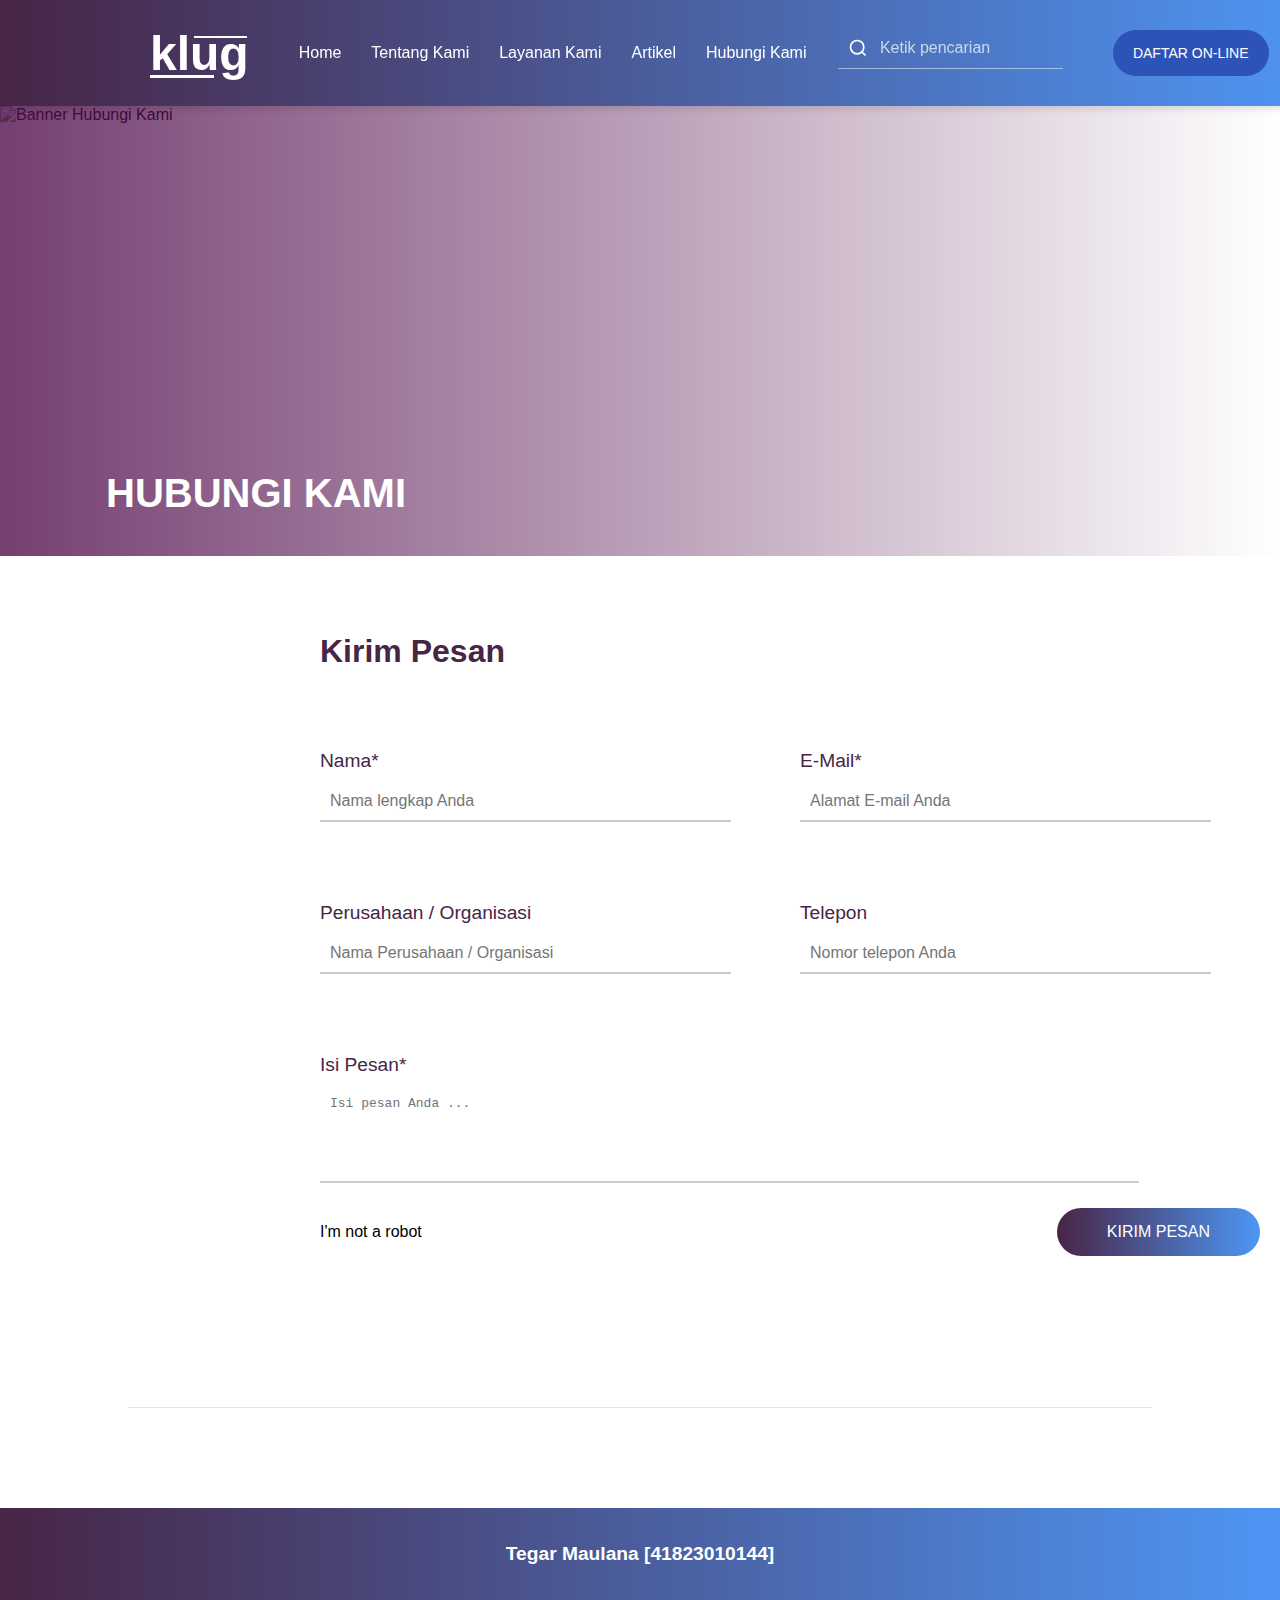
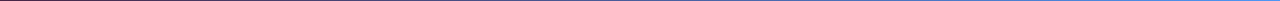
==== hubungi.html @ 0ce497f2 "Add files via upload" ====
<!DOCTYPE html>
<html lang="id">
<head>
    <meta charset="UTF-8">
    <meta name="viewport" content="width=device-width, initial-scale=1.0">
    <title>Hubungi Kami</title>
    <link rel="stylesheet" href="styles.css"> <!-- CSS utama -->
    <link rel="stylesheet" href="hubungi.css"> <!-- CSS khusus halaman Hubungi Kami -->
</head>
<body>
    <!-- Header -->
    <header class="header">
        <div class="logo">Klug</div>
        <nav>
            <ul>
                <li><a href="index.html">Home</a></li>
                <li><a href="tentang.html">Tentang Kami</a></li>
                <li><a href="layanan.html">Layanan Kami</a></li>
                <li><a href="artikel.html">Artikel</a></li>
                <li><a href="hubungi.html" class="active">Hubungi Kami</a></li>
            </ul>
        </nav>
        <div class="daftar">
            <div class="search-container">
                <svg xmlns="http://www.w3.org/2000/svg" class="search-icon" fill="none" viewBox="0 0 24 24" stroke="currentColor" stroke-width="2">
                    <circle cx="11" cy="11" r="8" />
                    <line x1="21" y1="21" x2="16.65" y2="16.65" />
                </svg>
                <input type="text" placeholder="Ketik pencarian">
            </div>
            <button>DAFTAR ON-LINE</button>
        </div>
    </header>

    <!-- Banner -->
    <section class="banner">
        <img src="pic_hubungikami/pichubungikami.jpeg" alt="Banner Hubungi Kami">
        <div class="overlay"></div>
        <h1 class="banner-title">HUBUNGI KAMI</h1>
    </section>

    <!-- Form Kirim Pesan -->
    <main>
        <section class="contact-form">
            <h2>Kirim Pesan</h2>
            <form action="#" method="post">
                <div class="form-group">
                    <div class="form-item">
                        <label for="name">Nama*</label>
                        <input type="text" id="name" name="name" placeholder="Nama lengkap Anda" required>
                    </div>
                    <div class="form-item">
                        <label for="email">E-Mail*</label>
                        <input type="email" id="email" name="email" placeholder="Alamat E-mail Anda" required>
                    </div>
                </div>

                <div class="form-group">
                    <div class="form-item">
                        <label for="company">Perusahaan / Organisasi</label>
                        <input type="text" id="company" name="company" placeholder="Nama Perusahaan / Organisasi">
                    </div>
                    <div class="form-item">
                        <label for="phone">Telepon</label>
                        <input type="tel" id="phone" name="phone" placeholder="Nomor telepon Anda">
                    </div>
                </div>

                <label for="message">Isi Pesan*</label>
                <textarea id="message" name="message" placeholder="Isi pesan Anda ..." rows="5" required></textarea>

                <div class="form-footer">
                    <div class="recaptcha">
                        <p>I'm not a robot</p>
                    </div>
                    <button type="submit" class="submit-btn">KIRIM PESAN</button>
                </div>
            </form>
        </section>
    </main>

<!-- Garis Pemisah -->
<hr class="divider">

    <!-- Banner Paling Bawah -->
    <section class="footer-banner">
        <div class="footer-banner-content">
            <h2>Tegar Maulana [41823010144]</h2>
        </div>
    </section>
</body>
</html>
---- styles.css ----
/* Reset dasar untuk body dan html */
body, html {
    margin: 0;
    padding: 0;
    font-family: Arial, sans-serif;
}

/* Header dengan gradasi */
header {
    position: sticky;  /* Membuat header tetap mengikuti saat di-scroll */
    top: 0; /* Menempel di bagian atas */
    width: 100%; /* Memastikan lebar header mencakup seluruh layar */
    z-index: 1000; /* Menjaga header tetap di atas konten lain */
    background-color: #fff; /* Pastikan ada warna latar belakang untuk menghindari elemen transparan */
    box-shadow: 0 4px 6px rgba(0, 0, 0, 0.1); /* Menambahkan bayangan pada header untuk efek depth */
    background: linear-gradient(to right, #472545, #4e96f5); /* Gradasi dari ungu ke biru tua */
    color: white;
    display: flex;
    justify-content: space-between;
    align-items: center;
    padding: 20px 20px;
}

/* Memperbesar tulisan "Klug" */
.header .logo {
    font-size: 3em;  /* Ukuran font yang lebih besar */
    font-weight: bold;  /* Menebalkan teks */
    color: #ffffff; /* Warna teks */
    margin-left: 130px; /* Menggeser teks 20px ke kanan */
}
/* Logo dengan efek garis */
.logo {
    position: relative; /* Dibutuhkan untuk posisi elemen pseudo */
    font-size: 3em; /* Ukuran font besar */
    font-weight: bold; /* Teks tebal */
    color: white; /* Warna teks */
    text-transform: lowercase; /* Huruf kecil */
    text-align: center; /* Rata tengah */
}

/* Garis di atas dan bawah huruf menggunakan pseudo-elemen */
.logo::before{
    content: ""; /* Membuat elemen kosong untuk garis */
    position: absolute;
    width: 53%; /* Panjang garis sama dengan teks */
    height: 2.3px; /* Ketebalan garis */
    background-color: white; /* Warna garis */
    left: 45%;
}
.logo::after {
    content: ""; /* Membuat elemen kosong untuk garis */
    position: absolute;
    width: 65%; /* Panjang garis sama dengan teks */
    height: 2.3px; /* Ketebalan garis */
    background-color: white; /* Warna garis */
    left: 0;
}

.logo::before {
    top: 10px; /* Jarak garis atas dari teks */
}

.logo::after {
    bottom: 3px; /* Jarak garis bawah dari teks */
}

/* Memberikan jarak antara logo dan menu navigasi */
nav {
    margin-left: 50px; /* Tambahkan jarak antara "Klug" dan menu */
}

/* Menata daftar menu */
nav ul {
    list-style: none; /* Menghilangkan bullet points */
    padding: 0;
    display: flex; /* Mengatur elemen menu dalam satu baris */
    gap: 30px; /* Memberikan jarak antar menu */
}

/* Menata setiap item menu */
nav ul li a {
    color: white; /* Warna teks */
    text-decoration: none; /* Hilangkan garis bawah */
    font-size: 16px; /* Ukuran font menu */
}


/* Kontainer utama untuk input dan tombol */
.daftar {
    display: flex; /* Atur elemen secara horizontal */
    align-items: center; /* Meratakan elemen secara vertikal */
    gap: 50px; /* Jarak antara pencarian dan tombol */
    margin: 10px auto; /* Posisi tengah horizontal */
    max-width: 600px; /* Lebar maksimum kontainer */
}

/* Kontainer utama untuk search bar */
.search-bar {
    display: flex;
    justify-content: center; /* Untuk memposisikan elemen di tengah */
    align-items: center; /* Meratakan secara vertikal */
    background: linear-gradient(90deg, rgba(0, 150, 255, 0.8), rgba(0, 80, 255, 0.6)); /* Gradasi biru */
    padding: 15px; /* Jarak luar untuk kontainer */
    border-radius: 25px; /* Membuat sudut oval */
    width: 350px; /* Lebar kotak pencarian */
    margin: auto; /* Memposisikan elemen di tengah halaman */
    box-shadow: 0 4px 6px rgba(0, 0, 0, 0.2); /* Bayangan untuk efek 3D */
}

/* Kontainer input dan ikon */
.search-container {
    display: flex;
    align-items: center; /* Meratakan ikon dan input secara vertikal */
    border-bottom: 1px solid rgba(255, 255, 255, 0.5); /* Garis bawah */
    padding-bottom: 10px; /* Jarak dari teks ke garis bawah */
    width: 100%; /* Memastikan mengambil seluruh lebar */
}

/* Ikon pencarian */
.search-icon {
    width: 20px; /* Ukuran ikon */
    height: 20px; /* Ukuran ikon */
    color: rgba(255, 255, 255, 0.8); /* Warna ikon putih transparan */
    margin-right: 10px; /* Jarak antara ikon dan input */
    flex-shrink: 0; /* Pastikan ikon tidak mengecil */
}

/* Input pencarian */
.search-container input {
    border: none; /* Hilangkan border default */
    background: transparent; /* Latar belakang transparan */
    outline: none; /* Hilangkan outline saat fokus */
    font-size: 14px; /* Ukuran teks */
    color: white; /* Warna teks */
    flex: 1; /* Input mengambil ruang yang tersedia */
}

/* Placeholder untuk input */
.search-container input::placeholder {
    color: rgba(255, 255, 255, 0.7); /* Warna placeholder putih dengan transparansi */
    font-size: 16px; /* Ukuran placeholder sama seperti teks */
}


/* Ikon pencarian */
.search-container .search-icon {
    font-size: 18px; /* Ukuran ikon */
    color: white; /* Warna ikon */
    margin-left: 10px; /* Jarak antara ikon dan input */
}

/* Tombol Daftar Online */
.daftar button {
    padding: 15px 20px; /* Jarak dalam tombol */
    background-color: #2e53b8; /* Warna latar belakang tombol */
    border: none; /* Hilangkan border */
    color: white; /* Warna teks */
    cursor: pointer;
    border-radius: 25px; /* Membuat tombol berbentuk oval */
    font-size: 14px; /* Ukuran teks */
    font-weight: normal; /* Teks tebal */
    white-space: nowrap; /* Pastikan teks dalam tombol tidak terpotong */
    flex-shrink: 0; /* Mencegah tombol mengecil jika ruang terbatas */
    transition: background-color 0.3s ease;
}

/* Efek hover untuk tombol */
.daftar button:hover {
    background-color: #17277e; /* Warna tombol saat hover */
}


/* Banner */
.banner {
    position: sticky;
    top: 0;
    width: 100%;
    height: 770px; /* Membuat banner lebih tinggi */
    overflow: hidden;
    z-index: 100; /* Memastikan banner tetap di atas konten lain */
}

/* Menjaga gambar agar memenuhi area */
.banner img {
    width: 100%;
    height: 100%;
    object-fit: cover; /* Menjamin gambar memenuhi area tanpa distorsi */
}

.banner-text {
    display: flex; /* Atur sebagai flexbox */
    justify-content: space-between; /* Memisahkan elemen ke kiri dan kanan */
    align-items: center; /* Rata tengah secara vertikal */
    position: absolute;
    bottom: 100px; /* Jarak dari bawah */
    left: 150px; /* Jarak dari kiri */
    color: white;
    background: linear-gradient(90deg, rgba(36, 0, 58, 0.8), rgba(31, 121, 255, 0.8));
    padding: 40px 50px;
    border-radius: 0px;
    box-shadow: 0 4px 6px rgba(0, 0, 0, 0.3);
    max-width: 800px; /* Sesuaikan lebar */
}

.banner-text h1 {
    font-size: 1.5em;
    font-weight: normal;
    margin: 0;
    flex: 1; /* Biarkan teks mengambil lebih banyak ruang */
}

.banner-text button {
    padding: 15px 35px;
    background: transparent;
    border: 2px solid white;
    color: white;
    cursor: pointer;
    border-radius: 25px;
    font-size: 16px;
    font-weight: normal;
    transition: background-color 0.3s ease, color 0.3s ease, border-color 0.3s ease;
    flex: 0 0 auto; /* Pastikan tombol tidak melar */
    margin-left: 60px; /* Tambahkan margin kiri untuk menggeser tombol ke kanan */
}

.banner-text button:hover {
    background: linear-gradient(90deg, rgba(255, 255, 255, 0.8), rgba(255, 255, 255, 0.5));
    color: #ffffff;
    border-color: rgba(255, 255, 255, 0.8);
}

/* Footer dengan gradasi */
footer {
    background: linear-gradient(to right, #472545, #4e96f5); /* Gradasi dari ungu ke biru tua */
    color: white;
    text-align: center;
    padding: 10px 0;
}

/* Section Tentang Kami */
.about {
    padding: 50px 20px; /* Jarak di dalam section */
    text-align: center; /* Rata tengah */
    background-color: #ffffff; /* Warna latar belakang terang */
    color: #333; /* Warna teks */
}

.about h2 {
    font-size: 1.65em; /* Ukuran judul lebih besar */
    margin-bottom: 40px; /* Jarak bawah judul */
    font-weight: normal; /* Menebalkan judul */
    color: #5d4c4c; /* Warna ungu gelap */
}

.about p {
    font-size: 1.2em; /* Ukuran teks paragraf */
    line-height: 1.6; /* Spasi antar baris */
    max-width: 800px; /* Batas lebar paragraf */
    margin: 0 auto; /* Pusatkan paragraf */
    color: #6d6d6d; /* Warna teks abu-abu gelap */
}

/* Garis Pemisah */
.divider {
    border: 0; /* Menghapus border default */
    border-top: 1px solid #e3e3e3; /* Menambahkan garis tipis berwarna ungu gelap */
    margin: 30px auto; /* Memberikan jarak atas dan bawah */
    width: 80%; /* Mengatur lebar garis agar tidak terlalu lebar */
}

/* Section Layanan Kami */
.services {
    padding: 50px 200px;
    background-color: #ffffff; /* Warna latar belakang putih */
    text-align: center;
}

.services h2 {
    font-size: 1.65em; /* Ukuran judul lebih besar */
    margin-bottom: 70px; /* Jarak bawah judul */
    font-weight: normal; /* Menghilangkan efek bold */
    color: #5d4c4c; /* Warna ungu gelap */
}

.service-container {
    display: grid;
    grid-template-columns: repeat(auto-fit, minmax(300px, 1fr)); /* Layout grid responsif */
    gap: 20px; /* Jarak antar item */
}

.service-item {
    position: relative;
    overflow: hidden;
    border-radius: 10px;
    box-shadow: 0 4px 6px rgba(0, 0, 0, 0.1); /* Bayangan lembut */
    transition: transform 0.3s ease;
}

.service-item:hover {
    transform: scale(1.05); /* Efek zoom pada gambar saat hover */
}

.service-item img {
    width: 100%;
    height: 100%;
    object-fit: cover; /* Agar gambar memenuhi area tanpa distorsi */
    transition: transform 0.3s ease; /* Animasi saat hover */
}

.service-item::before {
    content: ''; /* Menambahkan overlay */
    position: absolute;
    top: 0;
    left: 0;
    bottom: 0;
    width: 40%; /* Lebar bayangan ungu di sisi kiri */
    background: linear-gradient(to right, rgb(70, 29, 112), transparent); /* Bayangan ungu */
    z-index: 1;
}

.service-item p {
    position: absolute;
    bottom: 0;
    width: 100%;
    background: linear-gradient(to top, rgba(0, 0, 0, 0.7), rgba(0, 0, 0, 0));
    color: white;
    padding: 10px;
    margin: 0;
    text-align: center;
    font-size: 1.2em;
    font-weight: bold;
}

/* Section Mitra Kami */
.partners {
    padding: 50px 100px; /* Jarak di dalam section */
    background-color: #ffffff; /* Latar belakang abu-abu terang */
    text-align: center;
    margin: 0 200px; /* Menambahkan margin di kiri dan kanan untuk memberi ruang */
}

.partners h2 {
    font-size: 1.65em;
    font-weight: normal;
    margin-bottom: 70px;
    color: #6a5656; /* Warna hitam */
}

.partners-container {
    display: grid;
    grid-template-columns: repeat(4, 1fr); /* Empat kolom */
    gap: 20px; /* Jarak antar gambar */
    justify-items: center; /* Agar gambar terpusat */
}

.partner-item img {
    max-width: 100%;
    height: auto;
    border-radius: 10px;
    box-shadow: 0 4px 10px rgba(0, 0, 0, 0.1); /* Bayangan lembut */
    transition: transform 0.3s ease;
}

.partner-item img:hover {
    transform: scale(1.05); /* Efek zoom pada gambar mitra saat hover */
}


/* Call to Action */
.cta {
    background: linear-gradient(to right, #472545, #4e96f5); /* Gradasi dari ungu ke biru */
    padding: 5px 40px;
    color: white;
    margin-top: 120px;
    margin-bottom: 50px; /* Memberikan jarak antara CTA dan footer */
    border-radius: 10px;
    display: flex; /* Menggunakan flexbox untuk mengatur posisi elemen */
    align-items: center; /* Menyelaraskan elemen secara vertikal */
    justify-content: space-between; /* Menyebarkan elemen dengan tombol di kanan */
    text-align: left; /* Menyelaraskan teks ke kiri */
}

.cta p {
    font-size: 1.5em; /* Ukuran font untuk judul */
    margin-bottom: 10px; /* Memberikan jarak antar teks */
    font-weight: normal;
}

.cta p:nth-of-type(2) {
    font-size: 1em; /* Ukuran font yang lebih kecil untuk teks kedua */
    margin-bottom: 20px; /* Memberikan jarak di bawah teks */
}

/* Menata tombol */
.cta button {
    padding: 15px 50px;
    background-color: transparent; /* Latar belakang transparan */
    color: transparent; /* Membuat teks transparan agar gradasi terlihat */
    font-size: 1em;
    font-weight: normal;
    border: 2px solid transparent; /* Membuat border transparan untuk tombol */
    cursor: pointer;
    border-radius: 25px; /* Membuat tombol berbentuk oval */
    background-image: linear-gradient(to right, #ffffff, #ffffff); /* Gradasi dari ungu ke biru pada teks */
    background-clip: text; /* Menerapkan gradasi ke teks */
    cursor: pointer;
    border: 2px solid #ffffff; /* Menambahkan border dengan warna putih */
    display: inline-flex;
    align-items: center;
    justify-content: center;
}

.cta button:hover {
    background-color: #ffffff;
    color: rgb(204, 204, 204);
}

.cta button::after {
    content: ' ▼';
    font-size: 12px;
    margin-left: 25px;
}

/* Section Artikel Terbaru */
.articles {
    padding: 50px 20px; /* Jarak di dalam section */
    background-color: #ffffff; /* Latar belakang putih */
    text-align: center;
}

.articles h2 {
    font-size: 1.65em; /* Ukuran judul lebih besar */
    margin-bottom: 80px; /* Jarak bawah judul */
    font-weight: normal;
    color: #633e3e; /* Warna ungu gelap */
}

.articles-container {
    display: grid;
    grid-template-columns: repeat(2, 1fr); /* Dua kolom */
    gap: 20px; /* Jarak antar gambar */
    justify-items: center; /* Agar gambar terpusat */
}

.article-item {
    position: relative;
    text-align: center;
}

.article-item img {
    width: 100%;
    height: 300px; /* Tetapkan tinggi gambar tetap */
    object-fit: cover; /* Agar gambar memenuhi area tanpa distorsi */
    border-radius: 10px; /* Sudut melengkung pada gambar */
    transition: transform 0.3s ease;
}

.article-item:hover img {
    transform: scale(1.05); /* Efek zoom pada gambar saat hover */
}

.article-item p {
    margin-top: 10px; /* Memberikan jarak antara gambar dan teks */
    font-size: 1.2em;
    color: #000000; /* Warna teks ungu gelap */
    font-weight: normal;
    text-align: center;
}

/* Tombol Artikel Lainnya */
.view-more-container {
    margin-top: 10px; /* Memberikan jarak antara artikel dan tombol */
    text-align: center; /* Menyelaraskan tombol di tengah */
}

.view-more-btn {
    padding: 14px 42px;
    background-color: transparent; /* Latar belakang transparan */
    color: transparent; /* Membuat teks transparan agar gradasi terlihat */
    font-size: 1em;
    font-weight: normal;
    border: 2px solid transparent; /* Membuat border transparan untuk tombol */
    border-radius: 25px; /* Membuat tombol berbentuk oval */
    background-image: linear-gradient(to right, #472545, #4e96f5); /* Gradasi dari ungu ke biru pada teks */
    background-clip: text; /* Menerapkan gradasi ke teks */
    cursor: pointer;
    border: 2px solid #4e96f5; /* Menambahkan border dengan warna biru */
}

/* Garis Pemisah */
.divider {
    border: 0; /* Menghapus border default */
    border-top: 1px solid #e3e3e3; /* Menambahkan garis tipis berwarna ungu gelap */
    margin: 30px auto; /* Memberikan jarak atas dan bawah */
    width: 80%; /* Mengatur lebar garis agar tidak terlalu lebar */
}

/* Section Hubungi Kami */
.contact {
    padding: 50px 20px; /* Jarak di dalam section */
    background-color: #ffffff; /* Latar belakang putih */
    text-align: center;
}

.contact h2 {
    font-size: 2em;
    margin-bottom: 30px;
    font-weight: normal;
    color: #472545; /* Warna ungu gelap */
}

.contact p {
    font-size: 1.2em;
    color: #472545;
    margin: 10px 0;
}

.contact-buttons {
    margin-top: 50px;
}

/* Tombol Kirim Pesan */
.contact-btn {
    padding: 12px 45px;
    background-color: transparent; /* Latar belakang transparan */
    color: transparent; /* Membuat teks transparan agar gradasi terlihat */
    font-size: 1.2em;
    font-weight: normal;
    border: 2px solid transparent; /* Membuat border transparan untuk tombol */
    border-radius: 25px; /* Membuat tombol berbentuk oval */
    background-image: linear-gradient(to right, #472545, #4e96f5); /* Gradasi dari ungu ke biru pada teks */
    background-clip: text; /* Menerapkan gradasi ke teks */
    cursor: pointer;
    border: 2px solid #4e96f5; /* Menambahkan border dengan warna biru */
}

/* Tombol Lokasi Kami */
#lokasi-kami {
    padding: 12px 50px;
    background: linear-gradient(to right, #83417e, #4e96f5); /* Gradasi dari ungu ke biru */
    color: white; /* Warna teks putih */
    font-size: 1.1em;
    font-weight: normal;
    border: 2px solid transparent; /* Border transparan untuk tombol */
    border-radius: 25px; /* Membuat tombol berbentuk oval */
    cursor: pointer;
}

/* Banner Paling Bawah */
.footer-banner {
    background: linear-gradient(to right, #472545, #4e96f5); /* Gradasi dari ungu ke biru */
    padding: 20px 0; /* Jarak atas dan bawah pada banner */
    text-align: center;
}

.footer-banner h2 {
    font-size: 1.2em;
    color: white; /* Warna teks putih */
    font-weight: bold;
}

/* Scrollbar Transparan */
body::-webkit-scrollbar {
    width: 8px; /* Lebar scrollbar vertikal */
    height: 8px; /* Tinggi scrollbar horizontal */
}

body::-webkit-scrollbar-thumb {
    background-color: rgba(142, 122, 122, 0.4); /* Warna transparan untuk thumb (bagian yang digerakkan) */
    border-radius: 10px; /* Membuat sudut membulat */
}

body::-webkit-scrollbar-thumb:hover {
    background-color: rgba(22, 22, 22, 0.7); /* Warna lebih terang saat hover */
}

body::-webkit-scrollbar-track {
    background-color: transparent; /* Latar belakang scrollbar */
}
---- hubungi.css ----
/* Reset dasar */
body, html {
    margin: 0;
    padding: 0;
    font-family: Arial, sans-serif;
}

/* Banner */
.banner {
    position: relative;
    width: 100%;
    height: 450px;
    overflow: hidden;
}

.banner img {
    width: 100%;
    height: 100%;
    object-fit: cover;
}

.banner .overlay {
    position: absolute;
    top: 0;
    left: 0;
    width: 100%;
    height: 100%;
    background: linear-gradient(to right, rgba(83, 15, 77, 0.8), rgba(0, 0, 0, 0));
    z-index: 1;
}

.banner-title {
    position: absolute;
    top: 80%;
    left: 20%;
    transform: translate(-50%, -50%);
    color: white;
    font-size: 2.5em;
    text-transform: uppercase;
    text-align: center;
    z-index: 2;
}

/* Form Kirim Pesan */
.contact-form {
    padding: 50px 20px;
    text-align: left;
    margin-left: 300px;
    background-color: #ffffff;
}

.contact-form h2 {
    font-size: 2em;
    margin-bottom: 80px;
    color: #472545;
}

.contact-form form {
    max-width: 1000px;
    margin: 10 auto;
    text-align: left;
}

.contact-form .form-group {
    display: flex;
    gap: 20px;
    margin-bottom: 80px;
}

.contact-form .form-item {
    flex: 1;
}

.contact-form label {
    display: block;
    font-size: 1.2em;
    color: #472545;
    margin-bottom: 5px;
}

.contact-form input,
.contact-form textarea {
    width: 85%;
    padding: 10px;
    margin-top: 5px;
    border: none; /* Hilangkan border */
    border-bottom: 2px solid #ccc; /* Hanya garis bawah */
    border-radius: 0; /* Hilangkan radius */
    font-size: 1em;
    background: transparent;
}

.contact-form input:focus,
.contact-form textarea:focus {
    outline: none;
    border-bottom: 2px solid #472545; /* Ubah warna garis bawah saat fokus */
}

.contact-form textarea {
    resize: none; /* Nonaktifkan resize */
}

.contact-form .form-footer {
    display: flex;
    justify-content: space-between;
    align-items: center;
    margin-top: 20px;
}

/* Tombol Kirim Pesan */
.contact-form .submit-btn {
    padding: 15px 50px;
    background: linear-gradient(to right, #472545, #4e96f5);
    color: white;
    border: none;
    border-radius: 25px; /* Membuat tombol oval */
    cursor: pointer;
    font-size: 1em;
    text-transform: uppercase;
}

.contact-form .submit-btn:hover {
    background: linear-gradient(to right, #4e96f5, #472545);
}

/* Garis Pemisah */
.divider {
    border: 0; /* Menghapus border default */
    border-top: 1px solid #e3e3e3; /* Menambahkan garis tipis berwarna ungu gelap */
    margin: 100px auto; /* Memberikan jarak atas dan bawah */
    width: 80%; /* Mengatur lebar garis agar tidak terlalu lebar */
}
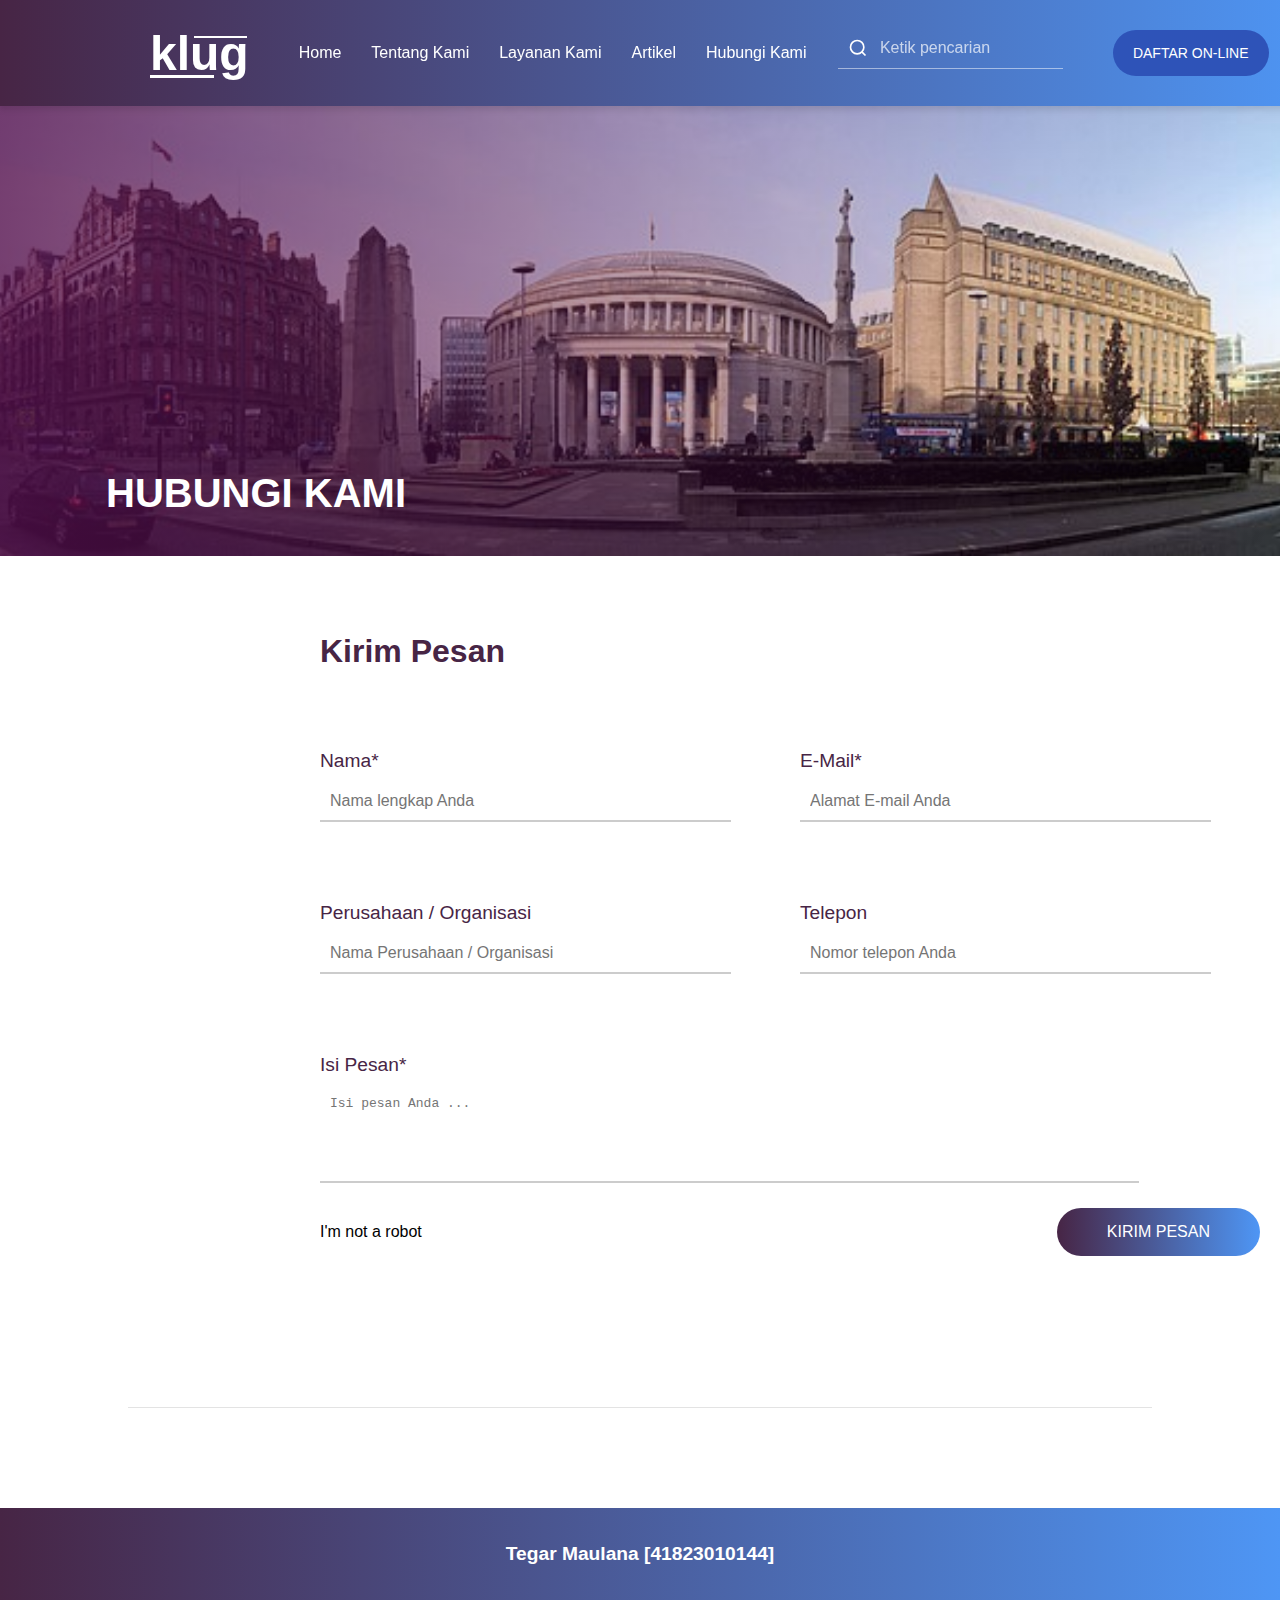
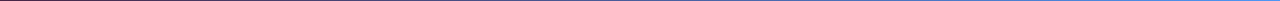
==== commit a914037b: "Update hubungi.html" ====
--- a/hubungi.html
+++ b/hubungi.html
@@ -15,8 +15,8 @@
             <ul>
                 <li><a href="index.html">Home</a></li>
                 <li><a href="tentang.html">Tentang Kami</a></li>
-                <li><a href="layanan.html">Layanan Kami</a></li>
-                <li><a href="artikel.html">Artikel</a></li>
+                <li><a href="#">Layanan Kami</a></li>
+                <li><a href="#">Artikel</a></li>                
                 <li><a href="hubungi.html" class="active">Hubungi Kami</a></li>
             </ul>
         </nav>
@@ -89,4 +89,4 @@
         </div>
     </section>
 </body>
-</html>+</html>
